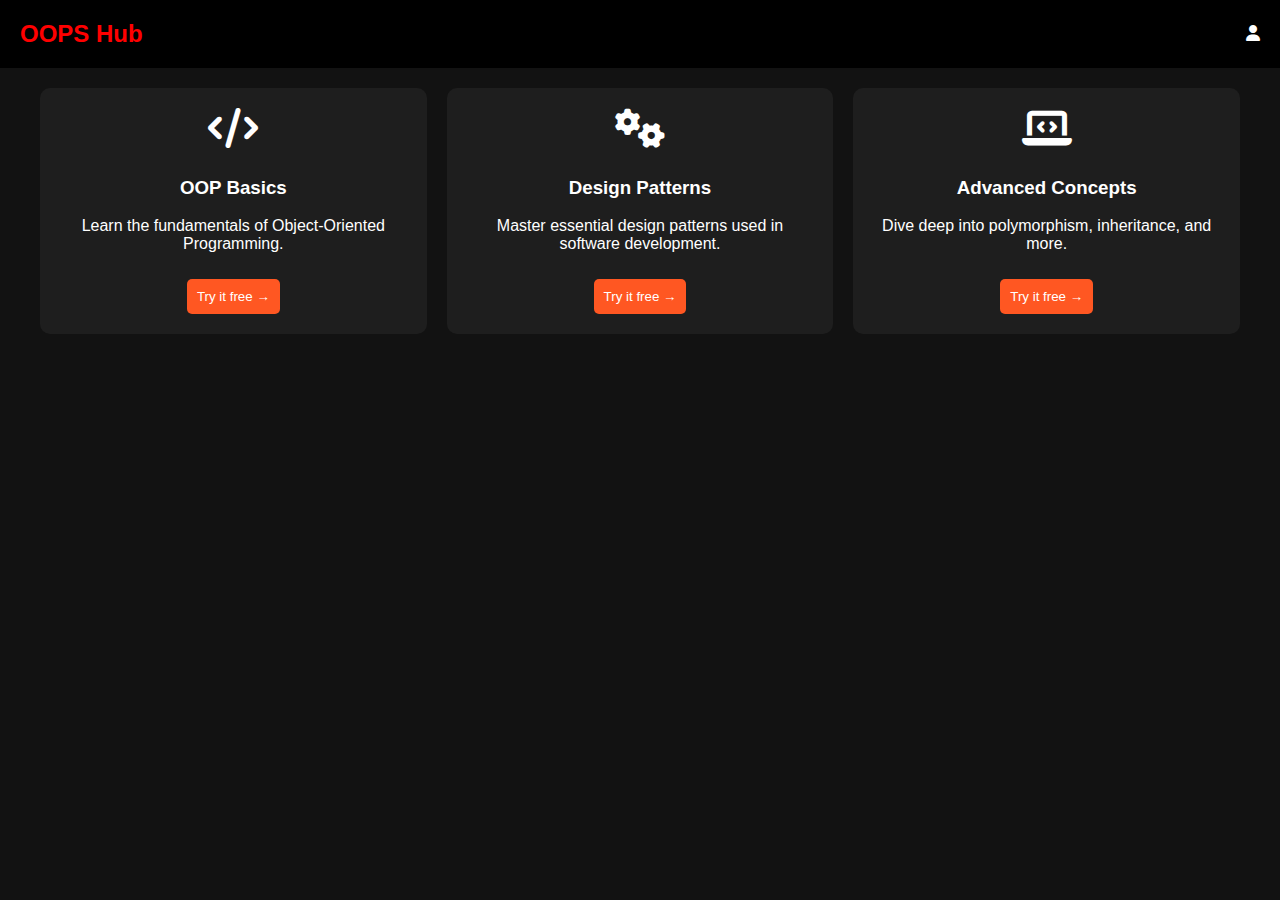
==== capstone 1.html @ 6cfe0fb5 "Create capstone 1.html" ====
<!DOCTYPE html>
<html lang="en">
<head>
    <meta charset="UTF-8">
    <meta name="viewport" content="width=device-width, initial-scale=1.0">
    <title>OOPS Learning Hub</title>
    <link rel="stylesheet" href="https://cdnjs.cloudflare.com/ajax/libs/font-awesome/6.4.2/css/all.min.css">
    <style>
        body {
            font-family: Arial, sans-serif;
            background-color: #121212;
            color: white;
            margin: 0;
            padding: 0;
        }
        .navbar {
            display: flex;
            justify-content: space-between;
            align-items: center;
            padding: 20px;
            background-color: #000;
        }
        .logo {
            font-size: 24px;
            font-weight: bold;
            color: red;
        }
        .container {
            max-width: 1200px;
            margin: 20px auto;
            display: grid;
            grid-template-columns: repeat(auto-fit, minmax(300px, 1fr));
            gap: 20px;
        }
        .card {
            background: #1e1e1e;
            padding: 20px;
            border-radius: 10px;
            text-align: center;
            transition: 0.3s;
        }
        .card:hover {
            transform: scale(1.05);
        }
        .card i {
            font-size: 40px;
            margin-bottom: 10px;
        }
        .button {
            margin-top: 10px;
            padding: 10px;
            background: #ff5722;
            color: white;
            border: none;
            cursor: pointer;
            border-radius: 5px;
        }
        .button:hover {
            background: #e64a19;
        }
    </style>
</head>
<body>
    <nav class="navbar">
        <div class="logo">OOPS Hub</div>
        <div class="profile"><i class="fa-solid fa-user"></i></div>
    </nav>
    <div class="container">
        <div class="card">
            <i class="fa-solid fa-code"></i>
            <h3>OOP Basics</h3>
            <p>Learn the fundamentals of Object-Oriented Programming.</p>
            <button class="button">Try it free →</button>
        </div>
        <div class="card">
            <i class="fa-solid fa-gears"></i>
            <h3>Design Patterns</h3>
            <p>Master essential design patterns used in software development.</p>
            <button class="button">Try it free →</button>
        </div>
        <div class="card">
            <i class="fa-solid fa-laptop-code"></i>
            <h3>Advanced Concepts</h3>
            <p>Dive deep into polymorphism, inheritance, and more.</p>
            <button class="button">Try it free →</button>
        </div>
    </div>
</body>
</html>
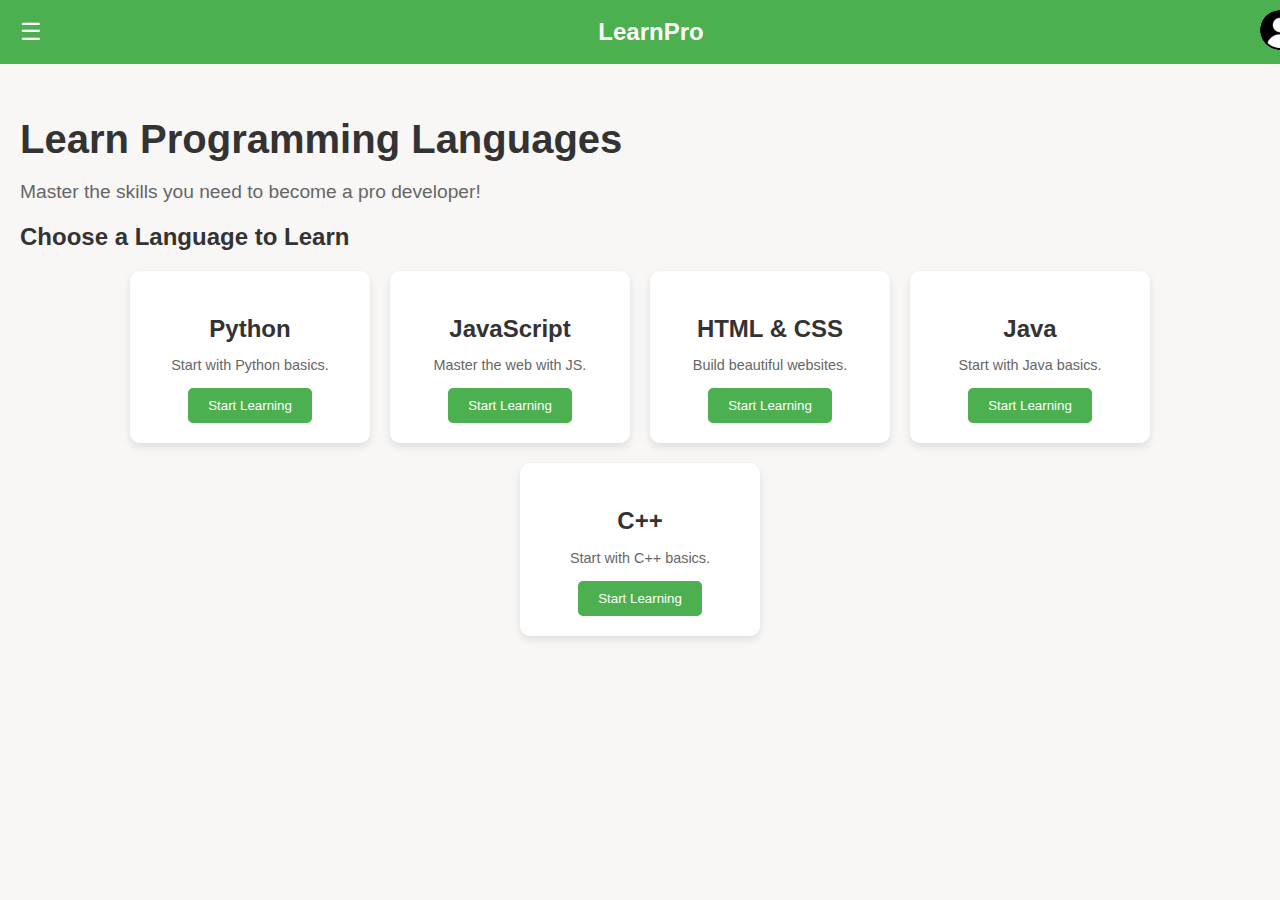
==== commit 65fd446f: "Update capstone 1.html" ====
--- a/capstone 1.html
+++ b/capstone 1.html
@@ -1,89 +1,91 @@
 <!DOCTYPE html>
 <html lang="en">
 <head>
-    <meta charset="UTF-8">
-    <meta name="viewport" content="width=device-width, initial-scale=1.0">
-    <title>OOPS Learning Hub</title>
-    <link rel="stylesheet" href="https://cdnjs.cloudflare.com/ajax/libs/font-awesome/6.4.2/css/all.min.css">
-    <style>
-        body {
-            font-family: Arial, sans-serif;
-            background-color: #121212;
-            color: white;
-            margin: 0;
-            padding: 0;
-        }
-        .navbar {
-            display: flex;
-            justify-content: space-between;
-            align-items: center;
-            padding: 20px;
-            background-color: #000;
-        }
-        .logo {
-            font-size: 24px;
-            font-weight: bold;
-            color: red;
-        }
-        .container {
-            max-width: 1200px;
-            margin: 20px auto;
-            display: grid;
-            grid-template-columns: repeat(auto-fit, minmax(300px, 1fr));
-            gap: 20px;
-        }
-        .card {
-            background: #1e1e1e;
-            padding: 20px;
-            border-radius: 10px;
-            text-align: center;
-            transition: 0.3s;
-        }
-        .card:hover {
-            transform: scale(1.05);
-        }
-        .card i {
-            font-size: 40px;
-            margin-bottom: 10px;
-        }
-        .button {
-            margin-top: 10px;
-            padding: 10px;
-            background: #ff5722;
-            color: white;
-            border: none;
-            cursor: pointer;
-            border-radius: 5px;
-        }
-        .button:hover {
-            background: #e64a19;
-        }
-    </style>
+  <meta charset="UTF-8">
+  <meta name="viewport" content="width=device-width, initial-scale=1.0">
+  <title>Learn Programming Languages</title>
+  <link rel="stylesheet" href="styles.css">
 </head>
 <body>
-    <nav class="navbar">
-        <div class="logo">OOPS Hub</div>
-        <div class="profile"><i class="fa-solid fa-user"></i></div>
-    </nav>
-    <div class="container">
-        <div class="card">
-            <i class="fa-solid fa-code"></i>
-            <h3>OOP Basics</h3>
-            <p>Learn the fundamentals of Object-Oriented Programming.</p>
-            <button class="button">Try it free →</button>
+  <!-- Top Navbar -->
+  <nav class="top-navbar">
+    <div class="menu-toggle" id="menu-toggle">☰</div>
+    <div class="logo">LearnPro</div>
+    <div class="user-profile" id="user-profile">
+      <img src="profile.png" alt="User">
+      <div class="profile-dropdown" id="profile-dropdown">
+        <h3>Satya Sailesh</h3>
+        <p>Hi, Satya Sai Sailesh</p>
+        <button>Edit Profile</button>
+        <h4>Tasks Completed: 0</h4>
+        <h4>Lectures Completed: 1</h4>
+        <h4>Activity: 7 topics covered, 3 active days</h4>
+      </div>
+    </div>
+  </nav>
+
+  <!-- Side Navbar -->
+  <aside class="side-navbar" id="side-navbar">
+    <div class="profile-section">
+      <img src="profile.png" alt="Profile">
+      <h3>Kotla Satya Sai Sailesh</h3>
+      <p>Beginner</p>
+    </div>
+    <ul class="nav-links">
+      <li><a href="#">Profile</a></li>
+      <li><a href="#">Blogs</a></li>
+      <li><a href="#">Saved Notes</a></li>
+    </ul>
+    <div class="upgrade-section">
+      <button class="upgrade-btn">Upgrade to Plus</button>
+    </div>
+    <div class="progress-section">
+      <h4>Your Progress</h4>
+      <div class="progress-bar">
+        <div class="progress" style="width: 60%;"></div>
+      </div>
+      <p>60% Completed</p>
+    </div>
+  </aside>
+
+  <!-- Main Content -->
+  <div class="main-content">
+    <header>
+      <h1>Learn Programming Languages</h1>
+      <p>Master the skills you need to become a pro developer!</p>
+    </header>
+
+    <!-- Language Grid -->
+    <section class="languages">
+      <h2>Choose a Language to Learn</h2>
+      <div class="language-grid">
+        <div class="language-card">
+          <h3>Python</h3>
+          <p>Start with Python basics.</p>
+          <button>Start Learning</button>
         </div>
-        <div class="card">
-            <i class="fa-solid fa-gears"></i>
-            <h3>Design Patterns</h3>
-            <p>Master essential design patterns used in software development.</p>
-            <button class="button">Try it free →</button>
+        <div class="language-card">
+          <h3>JavaScript</h3>
+          <p>Master the web with JS.</p>
+          <button>Start Learning</button>
         </div>
-        <div class="card">
-            <i class="fa-solid fa-laptop-code"></i>
-            <h3>Advanced Concepts</h3>
-            <p>Dive deep into polymorphism, inheritance, and more.</p>
-            <button class="button">Try it free →</button>
+        <div class="language-card">
+          <h3>HTML & CSS</h3>
+          <p>Build beautiful websites.</p>
+          <button>Start Learning</button>
         </div>
-    </div>
+        <div class="language-card">
+          <h3>Java</h3>
+          <p>Start with Java basics.</p>
+          <button>Start Learning</button>
+        </div>
+        <div class="language-card">
+          <h3>C++</h3>
+          <p>Start with C++ basics.</p>
+          <button>Start Learning</button>
+        </div>
+      </div>
+    </section>
+  </div>
 </body>
 </html>
--- a/styles.css
+++ b/styles.css
@@ -0,0 +1,320 @@
+/* General Styles */
+body {
+    margin: 0;
+    font-family: 'Arial', sans-serif;
+    color: #333;
+    background: #f9f6f6;
+    transition: background 0.5s, color 0.5s;
+  }
+  
+  body.light-mode {
+    background: #f4f4f4;
+    color: #333;
+  }
+  
+  /* Top Navbar */
+  .top-navbar {
+    display: flex;
+    justify-content: space-between;
+    align-items: center;
+    background: #4caf50;
+    padding: 10px 20px;
+    color: #fefafa;
+    position: fixed;
+    width: 100%;
+    top: 0;
+    z-index: 1000;
+  }
+  
+  .menu-toggle {
+    font-size: 1.5rem;
+    cursor: pointer;
+  }
+  
+  .logo {
+    font-size: 1.5rem;
+    font-weight: bold;
+  }
+  
+  .user-profile {
+    position: relative;
+    cursor: pointer;
+  }
+  
+  .user-profile img {
+    border-radius: 50%;
+    width: 40px;
+    height: 40px;
+  }
+  
+  .profile-dropdown {
+    display: none;
+    position: absolute;
+    top: 50px;
+    right: 0;
+    background: #fff;
+    border: 1px solid #ddd;
+    border-radius: 5px;
+    box-shadow: 0 4px 8px rgba(0, 0, 0, 0.1);
+    width: 300px;
+    padding: 30px;
+    z-index: 1000;
+  }
+  
+  .profile-dropdown.active {
+    display: block;
+  }
+  
+  .profile-info h3 {
+    margin: 0;
+    font-size: 1.2rem;
+  }
+  
+  .profile-info p {
+    margin: 5px 0;
+    font-size: 0.9rem;
+    color: #666;
+  }
+  
+  .profile-info button {
+    background: #4caf50;
+    border: none;
+    padding: 5px 10px;
+    color: #fff;
+    border-radius: 5px;
+    cursor: pointer;
+    margin-top: 10px;
+  }
+  
+  .progress-stats, .badges-section, .activity-section {
+    margin-top: 20px;
+  }
+  
+  .progress-stats h4, .badges-section h4, .activity-section h4 {
+    margin: 0 0 10px;
+    font-size: 1.1rem;
+  }
+  
+  .progress-stats p, .badges-section p, .activity-section p {
+    margin: 5px 0;
+    font-size: 0.9rem;
+    color: #666;
+  }
+  
+  .monthly-activity {
+    margin-top: 15px;
+  }
+  
+  .monthly-activity h5 {
+    margin: 0 0 10px;
+    font-size: 1rem;
+  }
+  
+  .month-grid {
+    display: grid;
+    grid-template-columns: repeat(6, 1fr);
+    gap: 5px;
+  }
+  
+  .month {
+    text-align: center;
+    font-size: 0.8rem;
+    color: #666;
+  }
+  
+  /* Side Navbar */
+  .side-navbar {
+    position: fixed;
+    top: 60px;
+    left: 0;
+    width: 250px;
+    height: 100%;
+    background: #1e1e1e;
+    color: #fff;
+    padding: 20px;
+    transform: translateX(-100%);
+    transition: transform 0.3s ease;
+  }
+  
+  .side-navbar.active {
+    transform: translateX(0);
+  }
+  
+  .profile-section img {
+    border-radius: 50%;
+    width: 80px;
+    height: 80px;
+  }
+  
+  .profile-section h3 {
+    margin: 10px 0 5px;
+    font-size: 1.2rem;
+  }
+  
+  .profile-section p {
+    margin: 0;
+    font-size: 0.9rem;
+    color: #ccc;
+  }
+  
+  .nav-links {
+    list-style: none;
+    padding: 0;
+    margin: 20px 0;
+  }
+  
+  .nav-links li {
+    margin: 10px 0;
+  }
+  
+  .nav-links a {
+    color: #fff;
+    text-decoration: none;
+    font-size: 1rem;
+    display: flex;
+    align-items: center;
+  }
+  
+  .nav-links a i {
+    margin-right: 10px;
+  }
+  
+  .upgrade-btn {
+    background: #ff9800;
+    border: none;
+    padding: 10px 20px;
+    color: #fff;
+    border-radius: 5px;
+    width: 100%;
+    cursor: pointer;
+    margin-top: 20px;
+  }
+  
+  .progress-section {
+    margin-top: 20px;
+  }
+  
+  .progress-section h4 {
+    margin: 0 0 10px;
+    font-size: 1.1rem;
+  }
+  
+  .progress-bar {
+    width: 100%;
+    height: 10px;
+    background: #333;
+    border-radius: 5px;
+    overflow: hidden;
+  }
+  
+  .progress {
+    height: 100%;
+    background: #4caf50;
+    border-radius: 5px;
+    width: 0;
+    animation: fill-progress 2s forwards;
+  }
+  
+  @keyframes fill-progress {
+    to { width: 60%; }
+  }
+  
+  /* Main Content */
+  .main-content {
+    margin-top: 70px;
+    padding: 20px;
+    transition: margin-left 0.3s ease;
+  }
+  
+  .main-content.active {
+    margin-left: 250px;
+  }
+  
+  header h1 {
+    font-size: 2.5rem;
+    margin-bottom: 10px;
+  }
+  
+  header p {
+    font-size: 1.2rem;
+    color: #666;
+  }
+  
+  .language-grid {
+    display: flex;
+    justify-content: center;
+    gap: 20px;
+    flex-wrap: wrap;
+  }
+  
+  .language-card {
+    background: #fff;
+    padding: 20px;
+    border-radius: 10px;
+    width: 200px;
+    text-align: center;
+    box-shadow: 0 4px 8px rgba(0, 0, 0, 0.1);
+    transition: transform 0.3s ease;
+  }
+  
+  .language-card:hover {
+    transform: scale(1.05);
+  }
+  
+  .language-card i {
+    font-size: 2rem;
+    margin-bottom: 10px;
+  }
+  
+  .language-card h3 {
+    font-size: 1.5rem;
+    margin-bottom: 10px;
+  }
+  
+  .language-card p {
+    font-size: 0.9rem;
+    color: #666;
+    margin-bottom: 15px;
+  }
+  
+  .language-card button {
+    background: #4caf50;
+    border: none;
+    padding: 10px 20px;
+    color: #fff;
+    border-radius: 5px;
+    cursor: pointer;
+    transition: background 0.3s ease;
+  }
+  
+  .language-card button:hover {
+    background: #45a049;
+  }
+  
+  /* Loading Animation */
+  .loader {
+    position: fixed;
+    top: 0;
+    left: 0;
+    width: 100%;
+    height: 100%;
+    background: rgba(0, 0, 0, 0.8);
+    display: flex;
+    justify-content: center;
+    align-items: center;
+    z-index: 1000;
+  }
+  
+  .spinner {
+    border: 4px solid #f3f3f3;
+    border-top: 4px solid #4caf50;
+    border-radius: 50%;
+    width: 40px;
+    height: 40px;
+    animation: spin 1s linear infinite;
+  }
+  
+  @keyframes spin {
+    0% { transform: rotate(0deg); }
+    100% { transform: rotate(360deg); }
+  }
